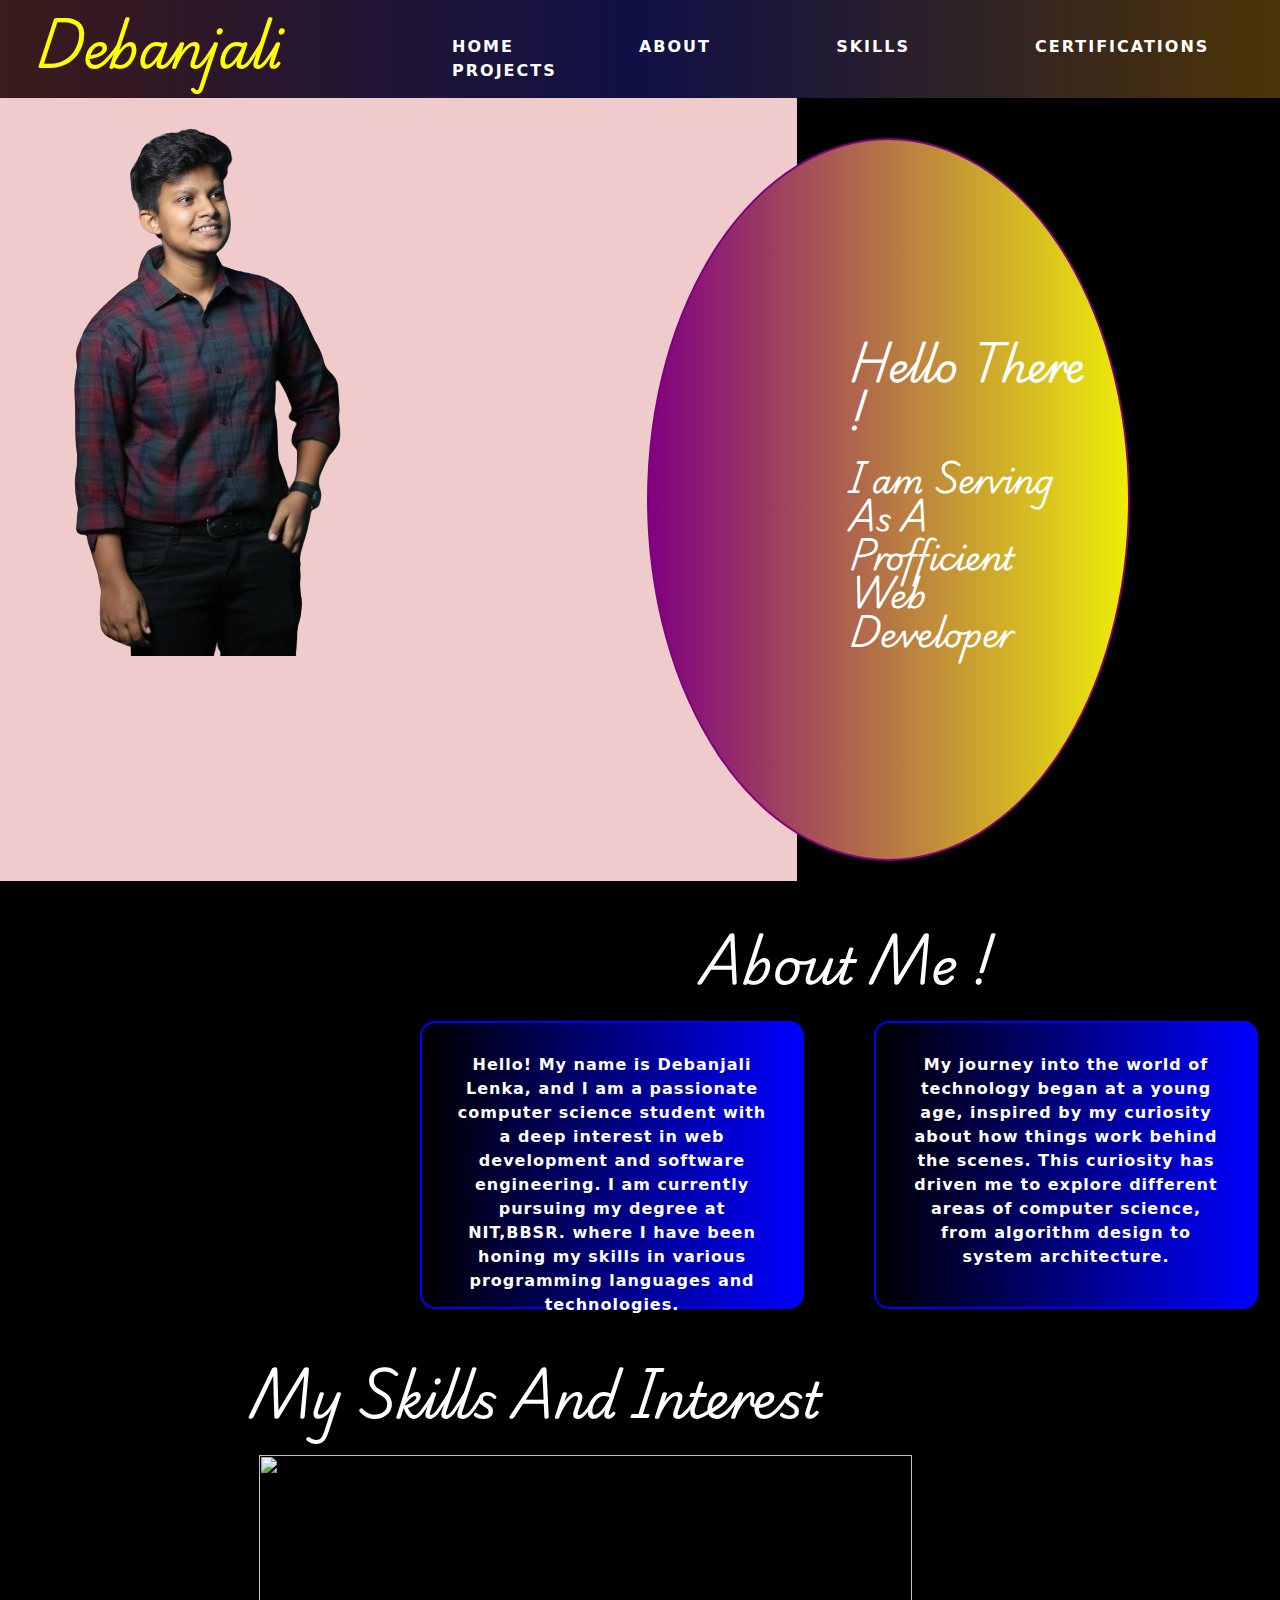
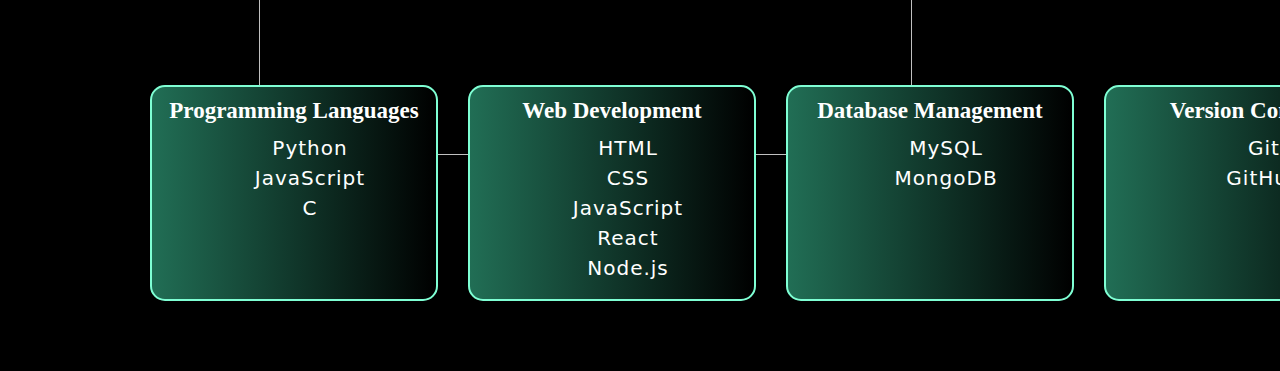
==== Protfolio/index.html @ 87f655e5 "1st Commit" ====
<!DOCTYPE html>
<html lang="en">

<head>
    <meta charset="UTF-8">
    <meta name="viewport" content="width=device-width, initial-scale=1.0">
    <title>Debanjali Lenka</title>
    <link href="https://cdn.jsdelivr.net/npm/bootstrap@5.3.3/dist/css/bootstrap.min.css" rel="stylesheet"
        integrity="sha384-QWTKZyjpPEjISv5WaRU9OFeRpok6YctnYmDr5pNlyT2bRjXh0JMhjY6hW+ALEwIH" crossorigin="anonymous">
    <link rel="stylesheet" href="style.css">
</head>

<body>
    <div class="container1">
        <div class="brand">
            <h1>Debanjali</h1>
        </div>
        <nav>
            <a href="#" id="HOME">HOME</a>
            <a href="#">ABOUT</a>
            <a href="#">SKILLS</a>
            <a href="#">CERTIFICATIONS</a>
            <a href="">PROJECTS</a>

        </nav>
    </div>
    <div class="container2" id="HOME">
        <div class="image">
            <img src="img1.png" alt="">
        </div>
        <div class="bio">
            <h1>Hello There !</h1>
            <h2>I am Serving As A Profficient Web Developer</h2>

        </div>
    </div>
    <div class="container3">
        <div class="about">
            <h1>About Me !</h1>
        </div>
        <div class="about-dtls">
            <p class="card" style="width: 24rem;height: 18rem;">
                Hello! My name is Debanjali Lenka, and I am a passionate computer science student with a deep interest
                in web development and software engineering. I am currently pursuing my degree at NIT,BBSR.
                where I have been honing my skills in various programming languages and technologies.
            </p>
            <p class="card" style="width: 24rem;height: 18rem;">
                My journey into the world of technology began at a young age, inspired by my curiosity about how things
                work behind the scenes. This curiosity has driven me to explore different areas of computer science,
                from algorithm design to system architecture.
            </p>
        </div>

    </div>
    <div class="container4">
        <div class="skills">
            <h1>My Skills And Interest</h1>
        </div>
    </div>
    <div class="container5">
        <div class="imgg">
            <img src="https://wallpaperbat.com/img/1170971-mern-wallpaper-top-free-mern-background.jpg" alt=""
                width="80%" height="300">
        </div>
        <div class="Cards">
            <div class="card">
                <h1>Programming Languages</h1>
                <ul>
                    <li>Python</li>
                    <li>JavaScript </li>
                    <li>C</li>
                </ul>
            </div>
            <div class="card">
                <h1>Web Development</h1>
                <ul>
                    <li>HTML</li>
                    <li>CSS</li>
                    <li>JavaScript</li>
                    <li>React</li>
                    <li>Node.js</li>
                </ul>

            </div>
            <div class="card">
                <h1>Database Management</h1>
                <ul>
                    <li>MySQL</li>
                    <li>MongoDB</li>
                </ul>
            </div>
            <div class="card">
                <h1>Version Control</h1>
                <ul>
                    <li>Git</li>
                    <li>GitHub</li>
                </ul>
            </div>
        </div>
    </div>


    <script src="https://cdn.jsdelivr.net/npm/bootstrap@5.3.3/dist/js/bootstrap.bundle.min.js"
        integrity="sha384-YvpcrYf0tY3lHB60NNkmXc5s9fDVZLESaAA55NDzOxhy9GkcIdslK1eN7N6jIeHz"
        crossorigin="anonymous"></script>
</body>

</html>
---- Protfolio/style.css ----
@import url('https://fonts.googleapis.com/css2?family=Playwrite+NZ:wght@100..400&display=swap');

body {
    background-color: black;
    color: white;
}

.container1 {
    display: flex;
    gap: 50px;
    padding: 15px;
    background: linear-gradient(to right, rgb(59, 27, 27), rgb(16, 16, 70), rgb(77, 52, 7));
    color: yellow;
}

.container1 .brand h1 {
    margin-left: 20px;
    font-size: 50px;
    font-weight: 800;
    font-family: Playwrite NZ;
}

.container1 nav {
    padding-top: 20px;
}

.container1 nav a {
    list-style: none;
    text-decoration: none;
    letter-spacing: 2px;
    font-weight: 600;
    margin-left: 120px;
    color: white;


}

.container2 {
    display: flex;
}

.container2 .image {
    background-color: rgb(239, 203, 203);
    padding-right: 350px;
}

.container2 .bio {
    position: relative;
    right: 150px;
    top: 40px;
    margin-bottom: 60px;
    background: linear-gradient(to right, purple, rgb(237, 237, 9));
    padding: 200px;
    padding-right: 30px;
    border: 2px solid purple;
    border-radius: 50%;

}

.container2 .bio h1 {
    font-family: Playwrite NZ;
    font-weight: 900;
}

.container2 .bio h2 {
    padding-top: 15px;
    font-family: Playwrite NZ;
}

.container3 .about {
    margin-left: 700px;
    margin-top: 50px;
    margin-bottom: 30px;

}

.container3 .about h1 {
    font-size: 50px;
    font-weight: 600;
    font-family: Playwrite NZ;
}

.container3 .about-dtls {
    display: flex;
    margin-left: 350px;
}

.container3 .about-dtls .card {
    margin-left: 70px;
    font-weight: 600;

}

.container3 .card {
    background: linear-gradient(to right, black, blue);
    color: white;
    text-align: center;
    align-items: center;
    padding: 30px;
    letter-spacing: 1px;
    font-weight: 600;
    border: 2px solid blue;
    border-radius: 15px;

}


.container4 .skills {
    margin-left: 250px;
    margin-bottom: 30px;
    margin-top: 40px;
    font-family: Playwrite NZ;
}

.container4 h1 {
    font-size: 50px;
}

.container5 .imgg {
    margin-left: 259px;
}

.container5 .Cards {
    position: relative;
    display: flex;
    gap: 30px;
    bottom: 70px;
    left: 150px;
}

.container5 .card {
    width: 18rem;
    text-align: center;
    background: linear-gradient(to right, rgb(33, 110, 85), black);
    color: white;
    border: 2px solid aquamarine;
    border-radius: 15px;



}

.container5 .card h1 {
    padding-top: 10px;
    font-size: 23px;
    font-weight: 600;
    font-family: initial;
}

.container5 .card ul li {
    list-style: none;
    text-decoration: none;
    font-size: 20px;
    font-weight: 500;
    letter-spacing: 1px;
}
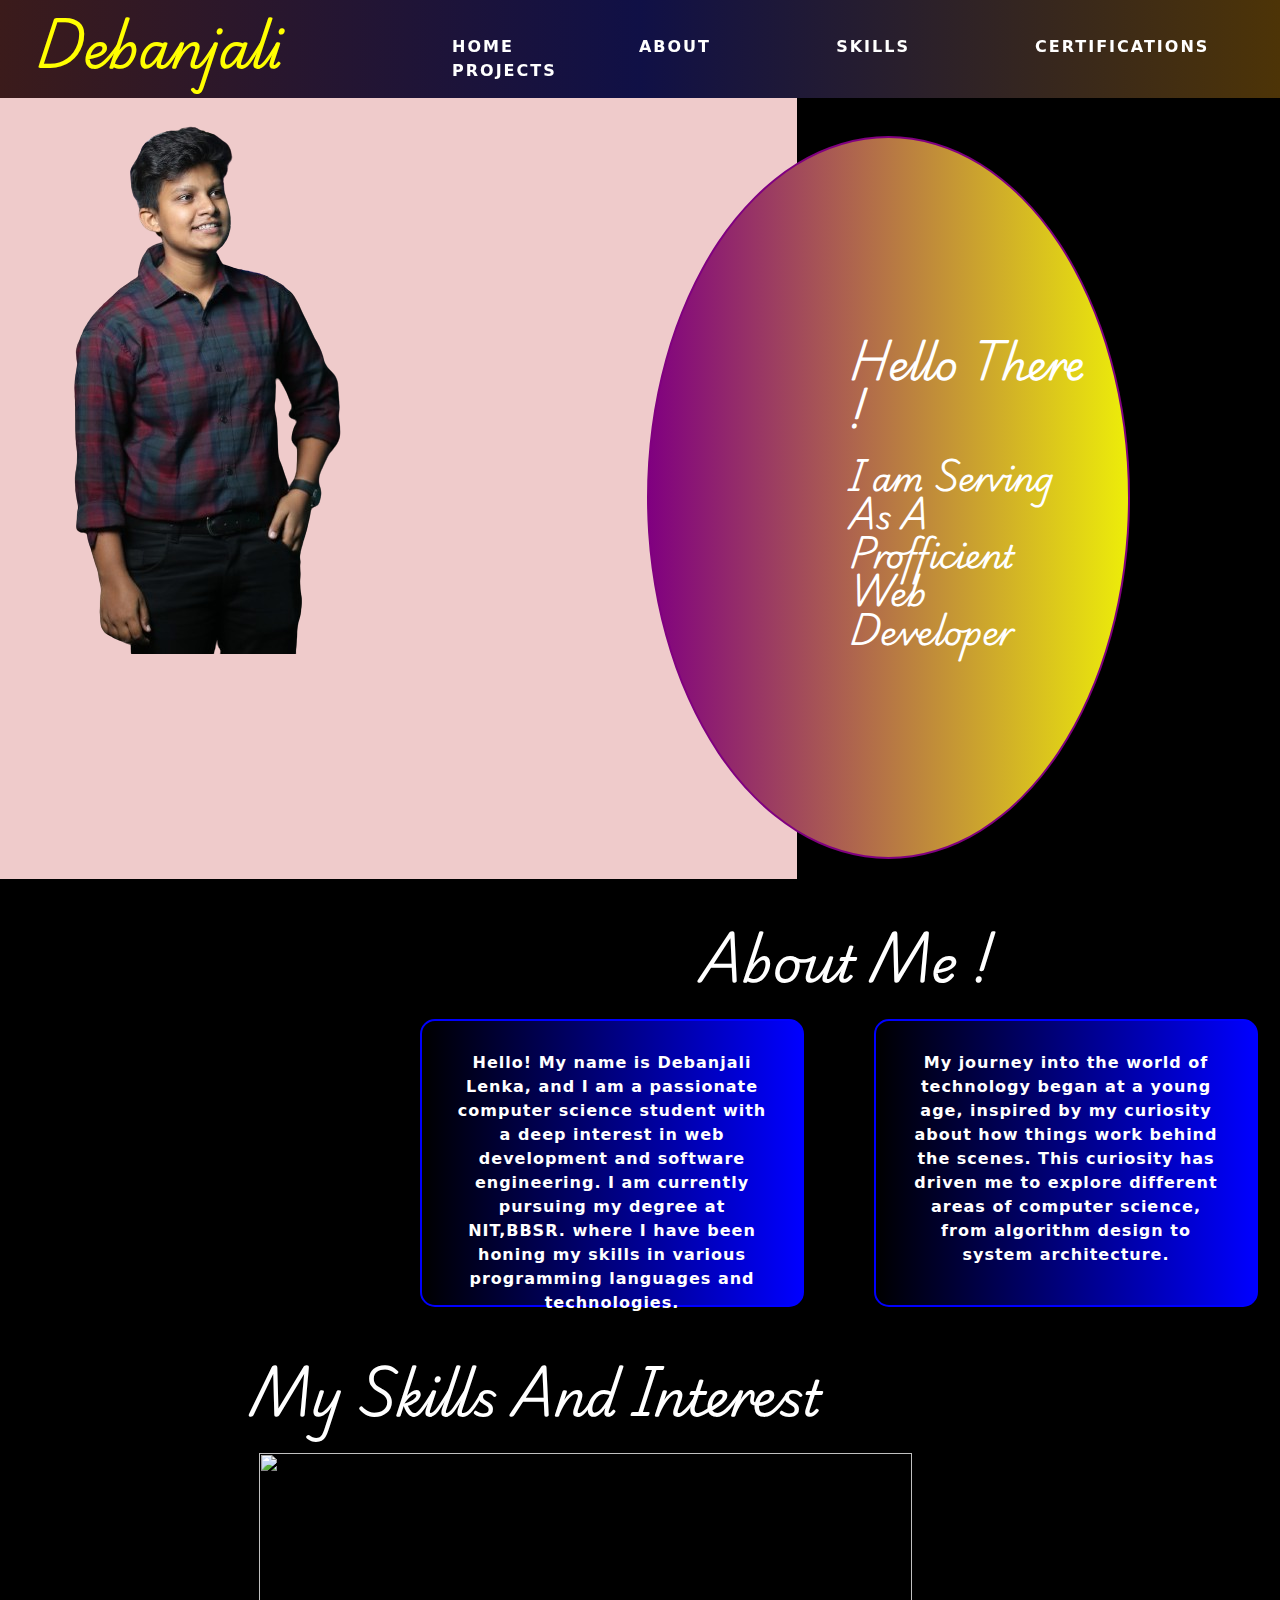
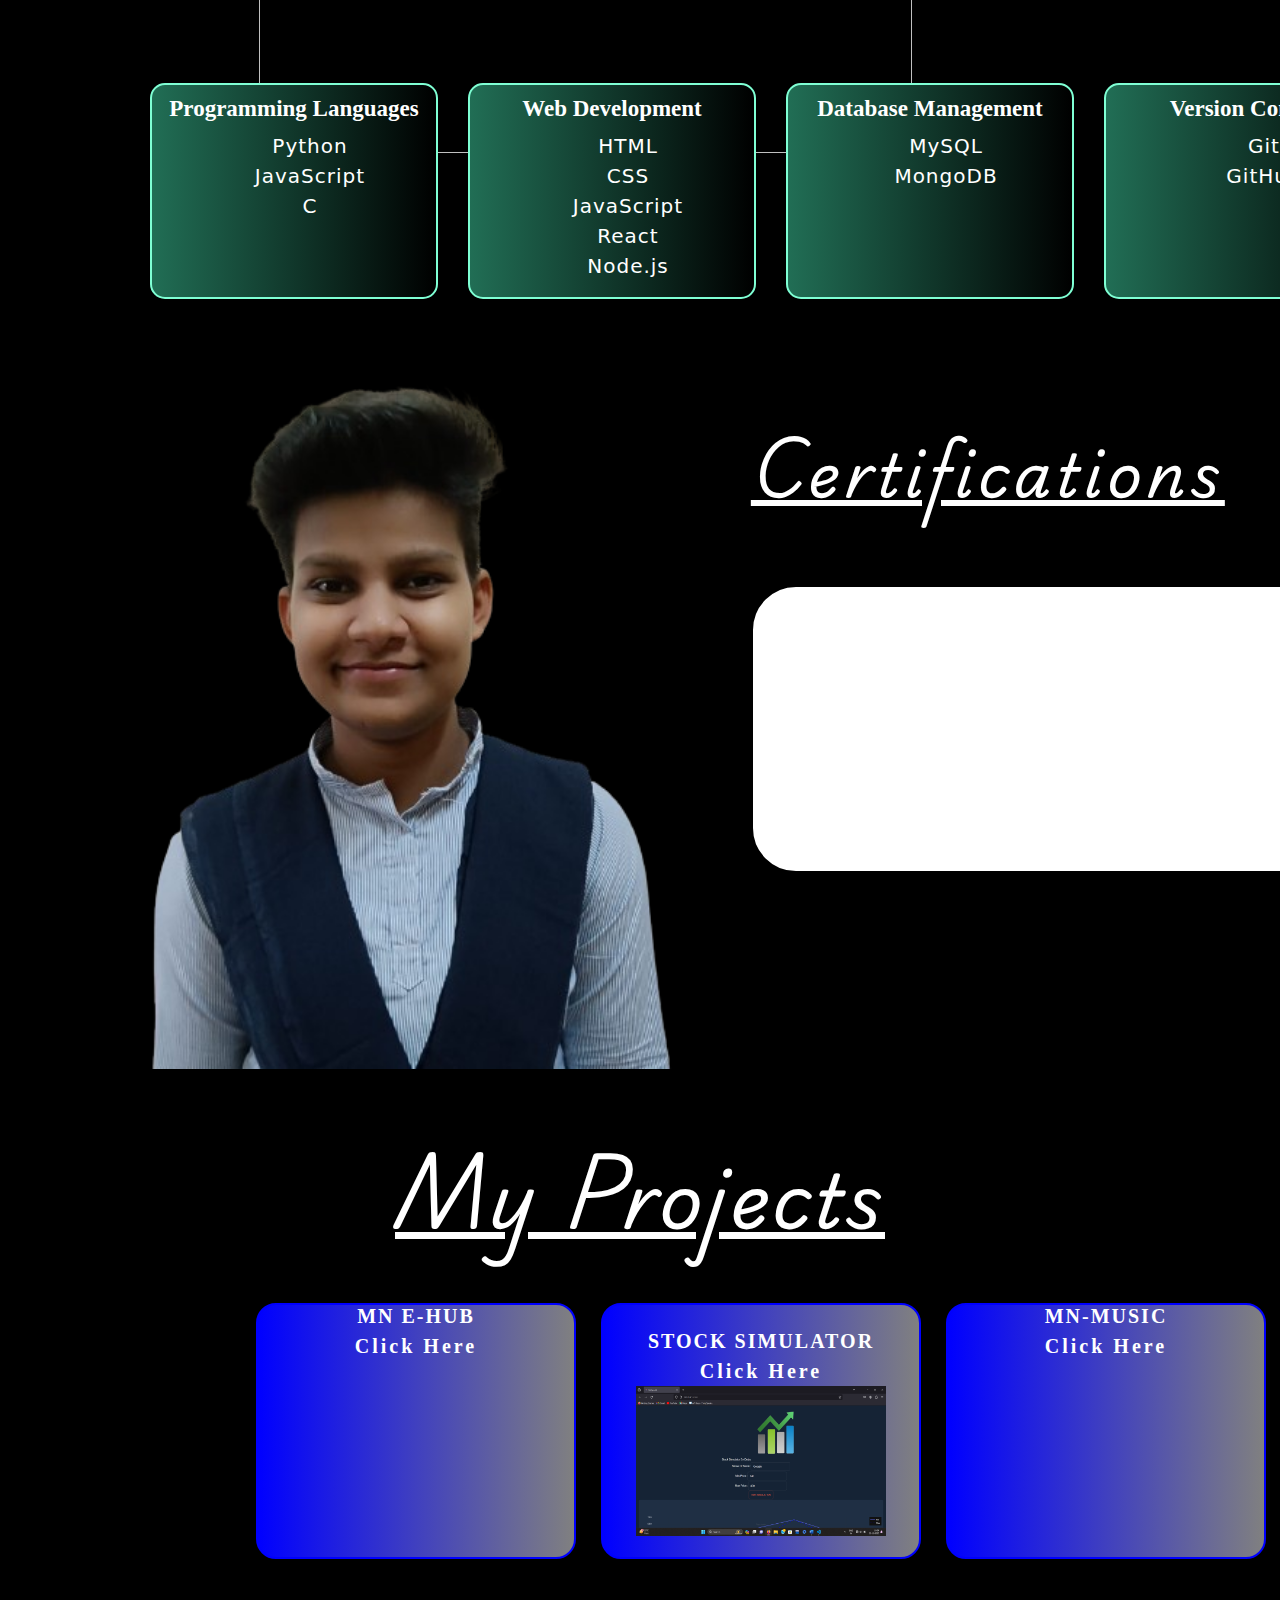
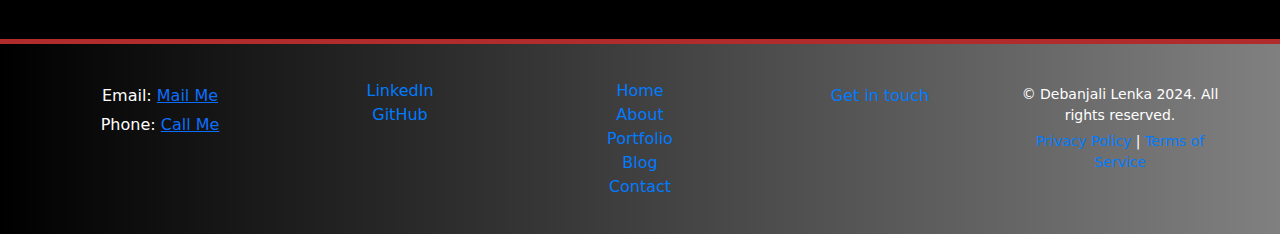
==== commit 37ce89b5: "2nd Commit" ====
--- a/Protfolio/index.html
+++ b/Protfolio/index.html
@@ -11,14 +11,14 @@
 </head>
 
 <body>
-    <div class="container1">
+    <div class="container1 fixed-top">
         <div class="brand">
             <h1>Debanjali</h1>
         </div>
         <nav>
-            <a href="#" id="HOME">HOME</a>
-            <a href="#">ABOUT</a>
-            <a href="#">SKILLS</a>
+            <a href="#">HOME</a>
+            <a href="#about">ABOUT</a>
+            <a href="#skills">SKILLS</a>
             <a href="#">CERTIFICATIONS</a>
             <a href="">PROJECTS</a>
 
@@ -26,7 +26,7 @@
     </div>
     <div class="container2" id="HOME">
         <div class="image">
-            <img src="img1.png" alt="">
+            <img src="photos/img1.png" alt="">
         </div>
         <div class="bio">
             <h1>Hello There !</h1>
@@ -34,8 +34,8 @@
 
         </div>
     </div>
-    <div class="container3">
-        <div class="about">
+    <div class="container3" >
+        <div class="about" id="about">
             <h1>About Me !</h1>
         </div>
         <div class="about-dtls">
@@ -53,7 +53,7 @@
 
     </div>
     <div class="container4">
-        <div class="skills">
+        <div class="skills" id="skills">
             <h1>My Skills And Interest</h1>
         </div>
     </div>
@@ -98,11 +98,74 @@
             </div>
         </div>
     </div>
+    <div class="certification">
+        <div class="certiImg">
+            <img src="photos/clgdr.png" alt="" height="700">
+        </div>
+        <div class="certHeading">
+            <h1>Certifications </h1>
+            <div class="card">
+                <ul>
+                    <li>Program Coordinator From E-cell AIC Nalanda</li>
+                    <li>360 degree VR From IIT,KGP</li>
+                    <li>Python And Machine Learning From Karkhana </li>
+                    <li>Customer Relationship Management </li>
+                </ul>
+            </div>
+        </div>
+
+    </div>
+    <div class="projects">
+        <h1>My Projects</h1>
+        <div class="proDtls">
+
+            <div class="card">
+                MN E-HUB <a href="https://github.com/Debanjali081/MN-E-HUB">Click Here</a>
+                <video src="video/MN E-HUB.mp4" autoplay loop width="250" height="200"></video>
+            </div>
+            <div class="card">
+                STOCK SIMULATOR <a href="https://github.com/Debanjali081/STOCK-SIMULATOR">Click Here</a>
+                <img src="photos/stock.png" width="250" height="150" alt="">
+            </div>
+            <div class="card">
+                MN-MUSIC <a href="https://github.com/Debanjali081/MN-MUSIC">Click Here</a>
+                <video src="video/MN Music.mp4" autoplay loop width="250" height="200" muted></video>
+            </div>
+
+        </div>
+    </div>
 
 
-    <script src="https://cdn.jsdelivr.net/npm/bootstrap@5.3.3/dist/js/bootstrap.bundle.min.js"
-        integrity="sha384-YvpcrYf0tY3lHB60NNkmXc5s9fDVZLESaAA55NDzOxhy9GkcIdslK1eN7N6jIeHz"
-        crossorigin="anonymous"></script>
+
+  <footer>
+        <div class="footer-content">
+            <div class="contact-info">
+                <p><i class="fas fa-envelope"></i> Email: <a href="mailto:debanjali017@gmail.com">Mail Me</a></p>
+                <p><i class="fas fa-phone"></i> Phone: <a href="tel:9827780783">Call Me</a></p>
+            </div>
+            <div class="social-media">
+                <a href="https://www.linkedin.com/in/debanjali-lenka-567b44236/?originalSubdomain=in"><i class="fab fa-linkedin"></i> LinkedIn</a><br>
+                <a href="https://github.com/Debanjali081"><i class="fab fa-github"></i> GitHub</a><br>
+            </div>
+            <div class="footer-nav">
+                <a href="#home">Home</a><br>
+                <a href="#about">About</a><br>
+                <a href="#portfolio">Portfolio</a><br>
+                <a href="#blog">Blog</a><br>
+                <a href="#contact">Contact</a>
+            </div>
+            <div class="cta">
+                <p><a href="#contact">Get in touch</a></p>
+            </div>
+            <div class="legal">
+                <p>© Debanjali Lenka 2024. All rights reserved.</p>
+                <a href="#privacy-policy">Privacy Policy</a> | <a href="#terms-of-service">Terms of Service</a>
+            </div>
+        </div>
+    </footer>
+    <!-- End of Footer Section -->
+
+    <!-- Font Awesome Script -->
+    <script src="https://cdnjs.cloudflare.com/ajax/libs/font-awesome/6.0.0-beta3/js/all.min.js"></script>
 </body>
-
 </html>--- a/Protfolio/style.css
+++ b/Protfolio/style.css
@@ -37,6 +37,7 @@
 
 .container2 {
     display: flex;
+    margin-top: 6rem;
 }
 
 .container2 .image {
@@ -153,4 +154,160 @@
     font-size: 20px;
     font-weight: 500;
     letter-spacing: 1px;
+}
+
+.certification {
+    display: flex;
+}
+
+.certification .certHeading {
+    margin-top: 4rem;
+}
+
+.certification .certHeading h1 {
+    font-family: Playwrite NZ;
+    letter-spacing: 5px;
+    font-size: 60px;
+    text-decoration: underline;
+}
+
+.certification .card {
+    margin-top: 5rem;
+    width: 42rem;
+    height: 18rem;
+    border: 2px solid black;
+    border-radius: 45px;
+    background: -moz-linear-gradient(to right, blueviolet, blue);
+    color: white;
+}
+
+.certification .card ul {
+    margin-top: 10vh;
+}
+
+.certification .card ul li {
+    text-decoration: none;
+    list-style: none;
+    letter-spacing: 2px;
+    height: 3vw;
+    font-size: 25px;
+    font-weight: 600;
+    font-family: initial;
+
+
+}
+
+.projects h1 {
+    text-align: center;
+    justify-content: center;
+    margin-top: 5rem;
+    font-size: 75px;
+    font-family: Playwrite NZ;
+    text-decoration: underline;
+    letter-spacing: 3px;
+}
+
+.projects .proDtls {
+    display: flex;
+    gap: 25px;
+    margin-left: 20vw;
+    margin-top: 5vw;
+}
+
+.projects .proDtls .card {
+    width: 20rem;
+    height: 16rem;
+    align-items: center;
+    justify-content: center;
+    text-align: center;
+    font-size: 20px;
+    font-weight: 600;
+    font-family: initial;
+    letter-spacing: 2px;
+    background: linear-gradient(to right, blue, gray);
+    color: white;
+    border: 2px solid blue;
+    border-radius: 20px;
+
+
+}
+
+.projects .card a {
+    text-decoration: none;
+    color: white;
+    letter-spacing: 3px;
+}
+
+footer {
+    margin-top: 5rem;
+    background: linear-gradient(to right, black, gray);
+    color: #fff;
+    padding: 25px 0;
+    text-align: center;
+    border-top: 5px solid #b12c2c;
+    /* Light grey top border */
+}
+
+
+.footer-content {
+    max-width: 1200px;
+    /* Maximum width */
+    margin: 0 auto;
+    /* Center horizontally */
+    display: flex;
+    /* Flexbox layout */
+    flex-wrap: wrap;
+    /* Wrap items */
+    justify-content: space-around;
+    /* Space between items */
+}
+
+.contact-info,
+.social-media,
+.footer-nav,
+.cta,
+.legal {
+    flex: 1 1 200px;
+    /* Flex properties */
+    margin: 10px;
+    /* Margin around items */
+}
+
+.contact-info p,
+.social-media a,
+.footer-nav a,
+.cta p,
+.legal p {
+    margin: 5px 0;
+    /* Margin on top and bottom */
+}
+
+.social-media a,
+.footer-nav a,
+.cta a,
+.legal a {
+    color: #007bff;
+    /* Link color */
+    text-decoration: none;
+    /* Remove underline */
+}
+
+.social-media a:hover,
+.footer-nav a:hover,
+.cta a:hover,
+.legal a:hover {
+    text-decoration: underline;
+    /* Underline on hover */
+}
+
+.legal {
+    font-size: 0.875em;
+    /* Smaller text size */
+}
+
+@media (max-width: 768px) {
+    .footer-content {
+        flex-direction: column;
+        /* Stack items vertically on small screens */
+    }
 }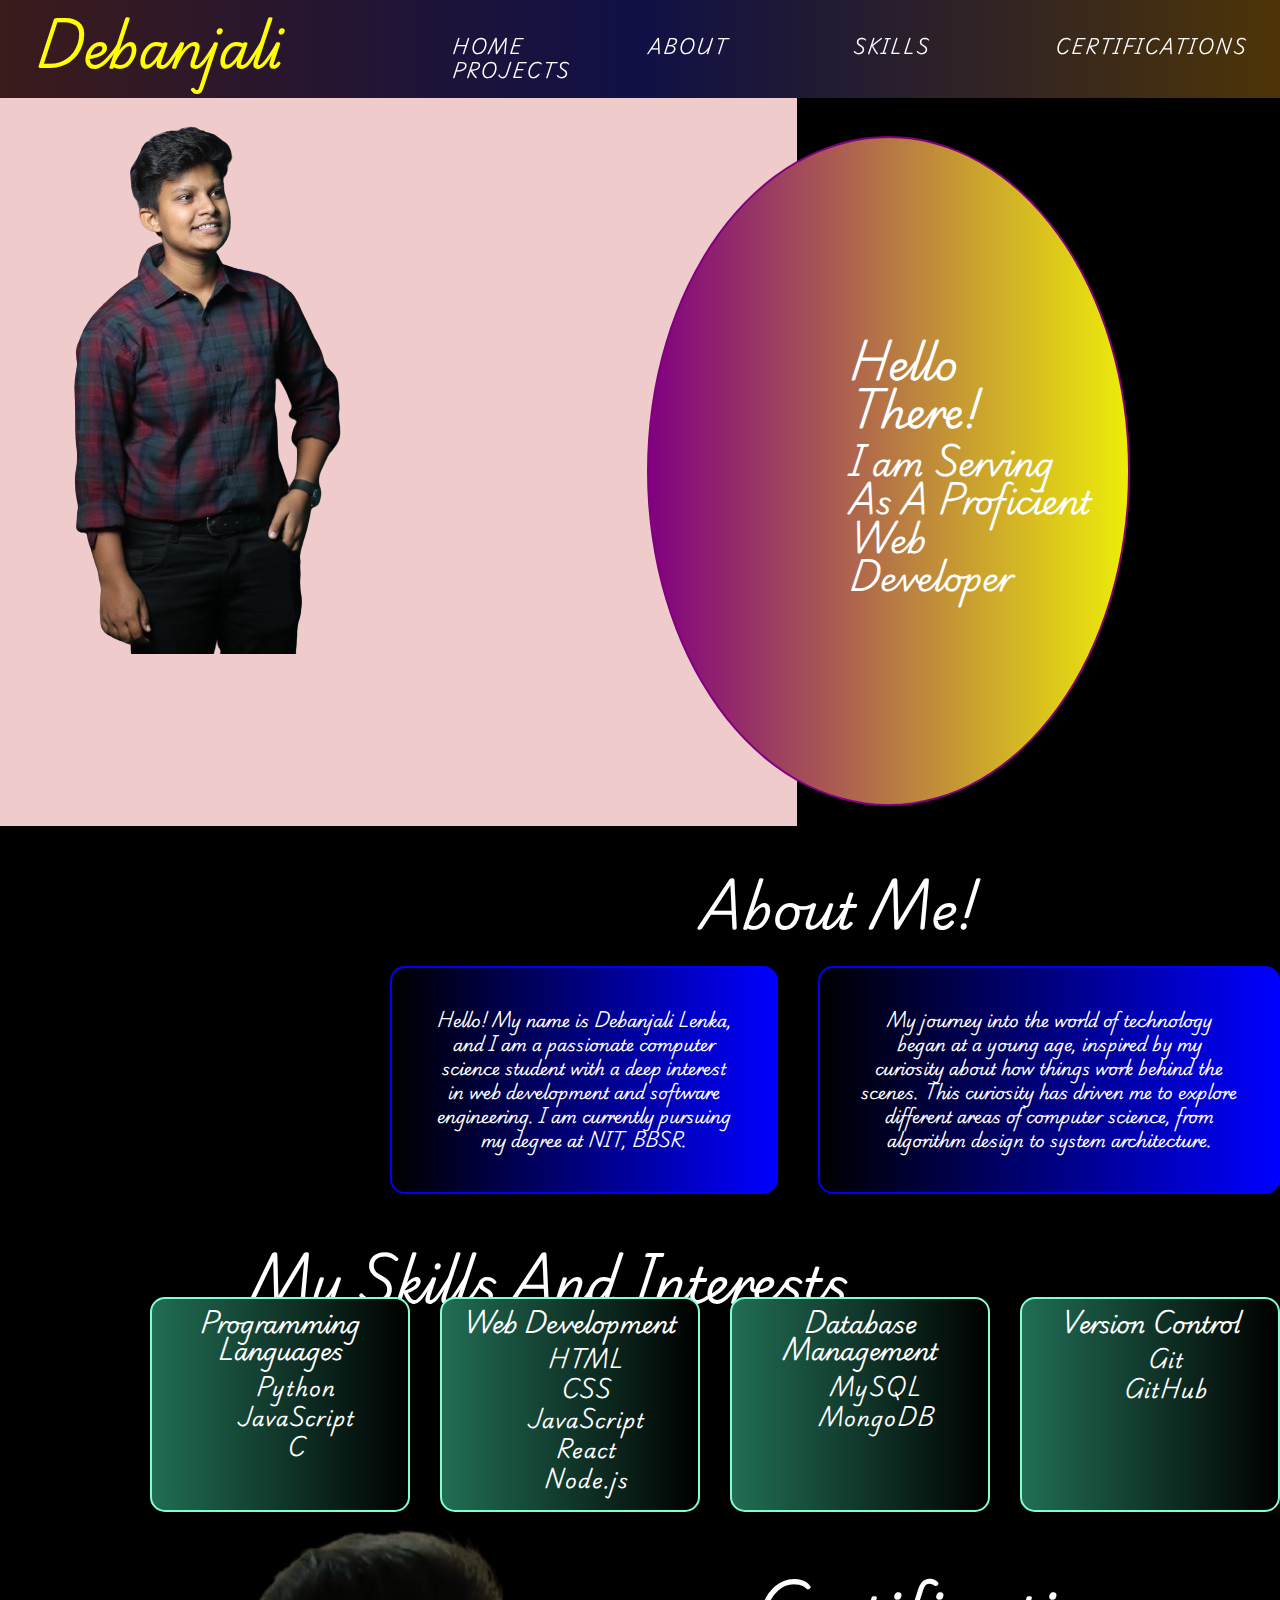
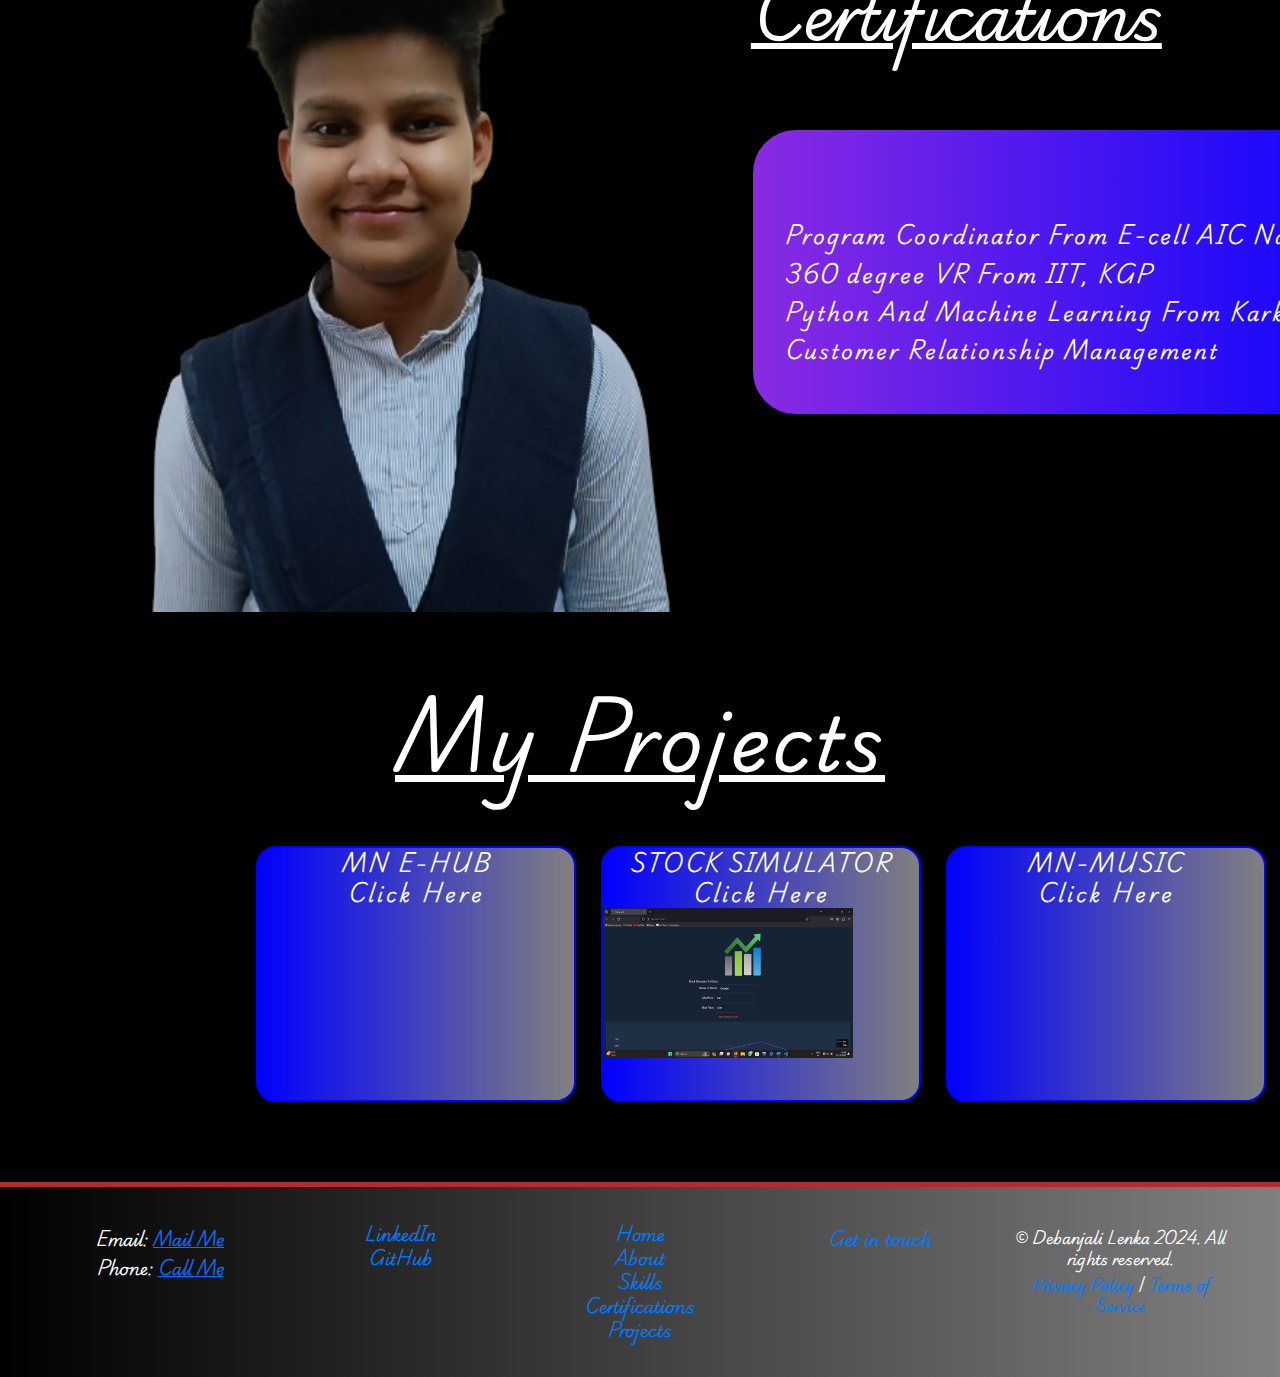
==== commit 76fc83d9: "Responsive" ====
--- a/Protfolio/index.html
+++ b/Protfolio/index.html
@@ -5,69 +5,67 @@
     <meta charset="UTF-8">
     <meta name="viewport" content="width=device-width, initial-scale=1.0">
     <title>Debanjali Lenka</title>
-    <link href="https://cdn.jsdelivr.net/npm/bootstrap@5.3.3/dist/css/bootstrap.min.css" rel="stylesheet"
-        integrity="sha384-QWTKZyjpPEjISv5WaRU9OFeRpok6YctnYmDr5pNlyT2bRjXh0JMhjY6hW+ALEwIH" crossorigin="anonymous">
+    <link href="https://cdn.jsdelivr.net/npm/bootstrap@5.3.3/dist/css/bootstrap.min.css" rel="stylesheet" integrity="sha384-QWTKZyjpPEjISv5WaRU9OFeRpok6YctnYmDr5pNlyT2bRjXh0JMhjY6hW+ALEwIH" crossorigin="anonymous">
     <link rel="stylesheet" href="style.css">
 </head>
 
 <body>
-    <div class="container1 fixed-top">
+    <header class="container1 fixed-top">
         <div class="brand">
             <h1>Debanjali</h1>
         </div>
         <nav>
-            <a href="#">HOME</a>
+            <a href="#home">HOME</a>
             <a href="#about">ABOUT</a>
             <a href="#skills">SKILLS</a>
-            <a href="#">CERTIFICATIONS</a>
-            <a href="">PROJECTS</a>
+            <a href="#certifications">CERTIFICATIONS</a>
+            <a href="#projects">PROJECTS</a>
+        </nav>
+    </header>
 
-        </nav>
-    </div>
-    <div class="container2" id="HOME">
+    <section class="container2" id="home">
         <div class="image">
-            <img src="photos/img1.png" alt="">
+            <img src="photos/img1.png" alt="Debanjali">
         </div>
         <div class="bio">
-            <h1>Hello There !</h1>
-            <h2>I am Serving As A Profficient Web Developer</h2>
+            <h1>Hello There!</h1>
+            <h2>I am Serving As A Proficient Web Developer</h2>
+        </div>
+    </section>
 
-        </div>
-    </div>
-    <div class="container3" >
-        <div class="about" id="about">
-            <h1>About Me !</h1>
+    <section class="container3" id="about">
+        <div class="about">
+            <h1>About Me!</h1>
         </div>
         <div class="about-dtls">
-            <p class="card" style="width: 24rem;height: 18rem;">
+            <p class="card">
                 Hello! My name is Debanjali Lenka, and I am a passionate computer science student with a deep interest
-                in web development and software engineering. I am currently pursuing my degree at NIT,BBSR.
-                where I have been honing my skills in various programming languages and technologies.
+                in web development and software engineering. I am currently pursuing my degree at NIT, BBSR.
             </p>
-            <p class="card" style="width: 24rem;height: 18rem;">
+            <p class="card">
                 My journey into the world of technology began at a young age, inspired by my curiosity about how things
                 work behind the scenes. This curiosity has driven me to explore different areas of computer science,
                 from algorithm design to system architecture.
             </p>
         </div>
+    </section>
 
-    </div>
-    <div class="container4">
-        <div class="skills" id="skills">
-            <h1>My Skills And Interest</h1>
+    <section class="container4" id="skills">
+        <div class="skills">
+            <h1>My Skills And Interests</h1>
         </div>
-    </div>
-    <div class="container5">
+    </section>
+
+    <section class="container5">
         <div class="imgg">
-            <img src="https://wallpaperbat.com/img/1170971-mern-wallpaper-top-free-mern-background.jpg" alt=""
-                width="80%" height="300">
+            <img src="https://wallpaperbat.com/img/1170971-mern-wallpaper-top-free-mern-background.jpg" alt="MERN Stack" width="80%" height="300">
         </div>
-        <div class="Cards">
+        <div class="cards">
             <div class="card">
                 <h1>Programming Languages</h1>
                 <ul>
                     <li>Python</li>
-                    <li>JavaScript </li>
+                    <li>JavaScript</li>
                     <li>C</li>
                 </ul>
             </div>
@@ -80,7 +78,6 @@
                     <li>React</li>
                     <li>Node.js</li>
                 </ul>
-
             </div>
             <div class="card">
                 <h1>Database Management</h1>
@@ -97,47 +94,44 @@
                 </ul>
             </div>
         </div>
-    </div>
-    <div class="certification">
+    </section>
+
+    <section class="certification" id="certifications">
         <div class="certiImg">
-            <img src="photos/clgdr.png" alt="" height="700">
+            <img src="photos/clgdr.png" alt="Certifications" height="700">
         </div>
         <div class="certHeading">
-            <h1>Certifications </h1>
+            <h1>Certifications</h1>
             <div class="card">
                 <ul>
                     <li>Program Coordinator From E-cell AIC Nalanda</li>
-                    <li>360 degree VR From IIT,KGP</li>
-                    <li>Python And Machine Learning From Karkhana </li>
-                    <li>Customer Relationship Management </li>
+                    <li>360 degree VR From IIT, KGP</li>
+                    <li>Python And Machine Learning From Karkhana</li>
+                    <li>Customer Relationship Management</li>
                 </ul>
             </div>
         </div>
+    </section>
 
-    </div>
-    <div class="projects">
+    <section class="projects" id="projects">
         <h1>My Projects</h1>
         <div class="proDtls">
-
             <div class="card">
                 MN E-HUB <a href="https://github.com/Debanjali081/MN-E-HUB">Click Here</a>
-                <video src="video/MN E-HUB.mp4" autoplay loop width="250" height="200"></video>
+                <video src="video/MN E-HUB.mp4" autoplay loop width="250" height="200" muted></video>
             </div>
             <div class="card">
                 STOCK SIMULATOR <a href="https://github.com/Debanjali081/STOCK-SIMULATOR">Click Here</a>
-                <img src="photos/stock.png" width="250" height="150" alt="">
+                <img src="photos/stock.png" width="250" height="150" alt="Stock Simulator">
             </div>
             <div class="card">
                 MN-MUSIC <a href="https://github.com/Debanjali081/MN-MUSIC">Click Here</a>
                 <video src="video/MN Music.mp4" autoplay loop width="250" height="200" muted></video>
             </div>
+        </div>
+    </section>
 
-        </div>
-    </div>
-
-
-
-  <footer>
+    <footer>
         <div class="footer-content">
             <div class="contact-info">
                 <p><i class="fas fa-envelope"></i> Email: <a href="mailto:debanjali017@gmail.com">Mail Me</a></p>
@@ -150,9 +144,9 @@
             <div class="footer-nav">
                 <a href="#home">Home</a><br>
                 <a href="#about">About</a><br>
-                <a href="#portfolio">Portfolio</a><br>
-                <a href="#blog">Blog</a><br>
-                <a href="#contact">Contact</a>
+                <a href="#skills">Skills</a><br>
+                <a href="#certifications">Certifications</a><br>
+                <a href="#projects">Projects</a>
             </div>
             <div class="cta">
                 <p><a href="#contact">Get in touch</a></p>
@@ -163,9 +157,8 @@
             </div>
         </div>
     </footer>
-    <!-- End of Footer Section -->
 
     <!-- Font Awesome Script -->
     <script src="https://cdnjs.cloudflare.com/ajax/libs/font-awesome/6.0.0-beta3/js/all.min.js"></script>
 </body>
-</html>+</html>
--- a/Protfolio/style.css
+++ b/Protfolio/style.css
@@ -3,6 +3,7 @@
 body {
     background-color: black;
     color: white;
+    font-family: 'Playwrite NZ', sans-serif;
 }
 
 .container1 {
@@ -17,7 +18,6 @@
     margin-left: 20px;
     font-size: 50px;
     font-weight: 800;
-    font-family: Playwrite NZ;
 }
 
 .container1 nav {
@@ -25,14 +25,11 @@
 }
 
 .container1 nav a {
-    list-style: none;
     text-decoration: none;
     letter-spacing: 2px;
     font-weight: 600;
     margin-left: 120px;
     color: white;
-
-
 }
 
 .container2 {
@@ -55,30 +52,22 @@
     padding-right: 30px;
     border: 2px solid purple;
     border-radius: 50%;
-
-}
-
-.container2 .bio h1 {
-    font-family: Playwrite NZ;
-    font-weight: 900;
-}
-
+}
+
+.container2 .bio h1,
 .container2 .bio h2 {
-    padding-top: 15px;
-    font-family: Playwrite NZ;
+    font-family: 'Playwrite NZ', sans-serif;
 }
 
 .container3 .about {
     margin-left: 700px;
     margin-top: 50px;
     margin-bottom: 30px;
-
 }
 
 .container3 .about h1 {
     font-size: 50px;
     font-weight: 600;
-    font-family: Playwrite NZ;
 }
 
 .container3 .about-dtls {
@@ -87,30 +76,20 @@
 }
 
 .container3 .about-dtls .card {
-    margin-left: 70px;
-    font-weight: 600;
-
-}
-
-.container3 .card {
+    margin-left: 40px;
+    font-weight: 600;
     background: linear-gradient(to right, black, blue);
     color: white;
     text-align: center;
-    align-items: center;
-    padding: 30px;
-    letter-spacing: 1px;
-    font-weight: 600;
+    padding: 40px;
     border: 2px solid blue;
     border-radius: 15px;
-
-}
-
+}
 
 .container4 .skills {
     margin-left: 250px;
     margin-bottom: 30px;
     margin-top: 40px;
-    font-family: Playwrite NZ;
 }
 
 .container4 h1 {
@@ -121,12 +100,10 @@
     margin-left: 259px;
 }
 
-.container5 .Cards {
-    position: relative;
+.container5 .cards {
     display: flex;
     gap: 30px;
-    bottom: 70px;
-    left: 150px;
+    margin: -70px 0 0 150px;
 }
 
 .container5 .card {
@@ -136,21 +113,16 @@
     color: white;
     border: 2px solid aquamarine;
     border-radius: 15px;
-
-
-
 }
 
 .container5 .card h1 {
     padding-top: 10px;
     font-size: 23px;
     font-weight: 600;
-    font-family: initial;
 }
 
 .container5 .card ul li {
     list-style: none;
-    text-decoration: none;
     font-size: 20px;
     font-weight: 500;
     letter-spacing: 1px;
@@ -165,8 +137,6 @@
 }
 
 .certification .certHeading h1 {
-    font-family: Playwrite NZ;
-    letter-spacing: 5px;
     font-size: 60px;
     text-decoration: underline;
 }
@@ -177,7 +147,7 @@
     height: 18rem;
     border: 2px solid black;
     border-radius: 45px;
-    background: -moz-linear-gradient(to right, blueviolet, blue);
+    background: linear-gradient(to right, blueviolet, blue);
     color: white;
 }
 
@@ -190,19 +160,14 @@
     list-style: none;
     letter-spacing: 2px;
     height: 3vw;
-    font-size: 25px;
-    font-weight: 600;
-    font-family: initial;
-
-
+    font-size: 20px;
+    font-weight: 600;
 }
 
 .projects h1 {
     text-align: center;
-    justify-content: center;
     margin-top: 5rem;
     font-size: 75px;
-    font-family: Playwrite NZ;
     text-decoration: underline;
     letter-spacing: 3px;
 }
@@ -217,19 +182,14 @@
 .projects .proDtls .card {
     width: 20rem;
     height: 16rem;
-    align-items: center;
-    justify-content: center;
     text-align: center;
     font-size: 20px;
     font-weight: 600;
-    font-family: initial;
     letter-spacing: 2px;
     background: linear-gradient(to right, blue, gray);
     color: white;
     border: 2px solid blue;
     border-radius: 20px;
-
-
 }
 
 .projects .card a {
@@ -241,25 +201,18 @@
 footer {
     margin-top: 5rem;
     background: linear-gradient(to right, black, gray);
-    color: #fff;
+    color: white;
     padding: 25px 0;
     text-align: center;
     border-top: 5px solid #b12c2c;
-    /* Light grey top border */
-}
-
+}
 
 .footer-content {
     max-width: 1200px;
-    /* Maximum width */
     margin: 0 auto;
-    /* Center horizontally */
-    display: flex;
-    /* Flexbox layout */
+    display: flex;
     flex-wrap: wrap;
-    /* Wrap items */
     justify-content: space-around;
-    /* Space between items */
 }
 
 .contact-info,
@@ -268,9 +221,7 @@
 .cta,
 .legal {
     flex: 1 1 200px;
-    /* Flex properties */
     margin: 10px;
-    /* Margin around items */
 }
 
 .contact-info p,
@@ -279,7 +230,6 @@
 .cta p,
 .legal p {
     margin: 5px 0;
-    /* Margin on top and bottom */
 }
 
 .social-media a,
@@ -287,9 +237,7 @@
 .cta a,
 .legal a {
     color: #007bff;
-    /* Link color */
     text-decoration: none;
-    /* Remove underline */
 }
 
 .social-media a:hover,
@@ -297,17 +245,144 @@
 .cta a:hover,
 .legal a:hover {
     text-decoration: underline;
-    /* Underline on hover */
 }
 
 .legal {
     font-size: 0.875em;
-    /* Smaller text size */
+}
+
+@media (max-width: 1200px) {
+    .container1 {
+        flex-direction: column;
+        align-items: center;
+    }
+
+    .container1 nav a {
+        margin: 10px;
+    }
+
+    .container2 {
+        flex-direction: column;
+        align-items: center;
+        text-align: center;
+    }
+
+    .container2 .image {
+        padding-right: 0;
+    }
+
+    .container2 .bio {
+        right: 0;
+        top: 0;
+        padding: 100px;
+        border-radius: 0;
+    }
+
+    .container3 .about {
+        margin: 0;
+        text-align: center;
+    }
+
+    .container3 .about-dtls {
+        flex-direction: column;
+        margin: 0;
+    }
+
+    .container3 .about-dtls .card {
+        margin: 10px 0;
+    }
+
+    .container4 .skills {
+        margin: 0;
+        text-align: center;
+    }
+
+    .container5 .imgg {
+        margin: 0;
+    }
+
+    .container5 .cards {
+        flex-direction: column;
+        align-items: center;
+        margin: 0;
+    }
+
+    .certification {
+        flex-direction: column;
+        align-items: center;
+        text-align: center;
+    }
+
+    .certification .certHeading,
+    .certification .card {
+        margin: 10px 0;
+    }
+
+    .projects .proDtls {
+        flex-direction: column;
+        align-items: center;
+        margin: 0;
+    }
 }
 
 @media (max-width: 768px) {
-    .footer-content {
-        flex-direction: column;
-        /* Stack items vertically on small screens */
+    .container2 {
+        flex-direction: column;
+        text-align: center;
+    }
+
+    .container3 .about-dtls {
+        flex-direction: column;
+    }
+
+    .container5 .cards {
+        flex-direction: column;
+    }
+
+    .certification .card ul li {
+        font-size: 20px;
+    }
+
+    .projects .card {
+        width: 90%;
+    }
+}
+
+@media (max-width: 576px) {
+    .container1 {
+        flex-direction: column;
+        align-items: center;
+    }
+
+    .container1 .brand h1 {
+        font-size: 30px;
+    }
+
+    .container1 nav a {
+        margin: 5px;
+    }
+
+    .container2 .bio {
+        padding: 50px;
+    }
+
+    .container3 .about-dtls .card {
+        font-size: 16px;
+    }
+
+    .container5 .card h1 {
+        font-size: 20px;
+    }
+
+    .certification .certHeading h1 {
+        font-size: 40px;
+    }
+
+    .certification .card ul li {
+        font-size: 18px;
+    }
+
+    .projects h1 {
+        font-size: 50px;
     }
 }